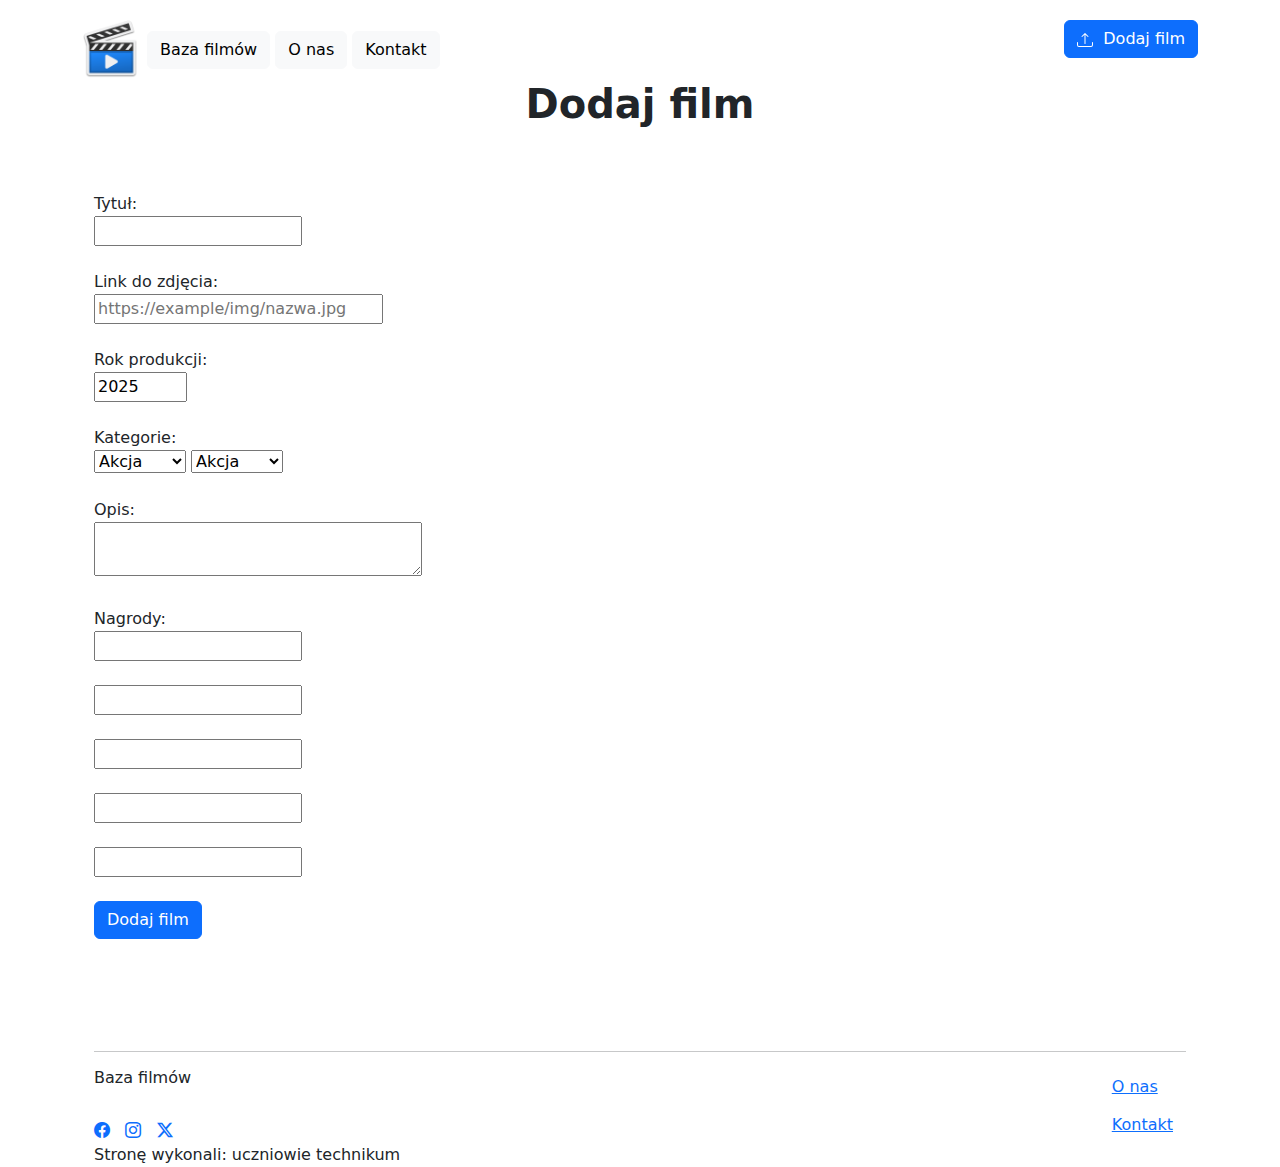
==== dodawanieFilmu.html @ 135ce3e7 "Add files via upload" ====
<!DOCTYPE html>
<html lang="pl">
<head>
    <meta charset="UTF-8">
    <meta name="viewport" content="width=device-width, initial-scale=1.0">
    <title>Baza filmów</title>
    <link rel="shortcut icon" href="movie.png" type="image/x-icon">
    <link rel="stylesheet" href="style.css">
    <link href="https://cdn.jsdelivr.net/npm/bootstrap@5.3.3/dist/css/bootstrap.min.css" rel="stylesheet" 
    integrity="sha384-QWTKZyjpPEjISv5WaRU9OFeRpok6YctnYmDr5pNlyT2bRjXh0JMhjY6hW+ALEwIH" crossorigin="anonymous">
    <link href="https://cdn.jsdelivr.net/npm/bootstrap-icons/font/bootstrap-icons.css" rel="stylesheet">

</head>
<body>
    <div class="container">
        <header>

            <div id="TopLeft">
                <a href="index.html"><img src="movie.png" alt="logo" width="60" height="60"></a>
                <a href="index.html"><button type="button" class="btn btn-light">Baza filmów</button></a>
                <a href="o-nas.html"><button type="button" class="btn btn-light">O nas</button></a>
                <a href="kontakt.html"><button type="button" class="btn btn-light">Kontakt</button></a>
            </div>

            <div id="TopRight">
                <a class="icon-link icon-link-hover" style="--bs-icon-link-transform: translate3d(0, -.125rem, 0);" href="dodawanieFilmu.html">
                    <button type="button" class="btn btn-primary">
                    <svg xmlns="http://www.w3.org/2000/svg" width="16" height="16" fill="currentColor" class="bi bi-upload" viewBox="0 0 16 16">
                        <path d="M.5 9.9a.5.5 0 0 1 .5.5v2.5a1 1 0 0 0 1 1h12a1 1 0 0 0 1-1v-2.5a.5.5 0 0 1 1 0v2.5a2 2 0 0 1-2 2H2a2 2 0 0 1-2-2v-2.5a.5.5 0 0 1 .5-.5"/>
                        <path d="M7.646 1.146a.5.5 0 0 1 .708 0l3 3a.5.5 0 0 1-.708.708L8.5 2.707V11.5a.5.5 0 0 1-1 0V2.707L5.354 4.854a.5.5 0 1 1-.708-.708z"/>
                      </svg>
                      &nbsp;Dodaj film
                    </button>
                  </a>
            </div>

        </header>

        <div class="container mt-4 search-div">
            <div class="d-flex justify-content-center mt-3">
                <h1 class="fw-bold">Dodaj film</h1>
            </div>
        </div>

        <main>
            <div class="container">
                <form action="">
                    <label for="title">Tytuł: </label><br>
                    <input type="text" name="nowy film" id="title" required><br><br>
                    <label for="image">Link do zdjęcia: </label><br>
                    <input type="url" name="image" id="image" placeholder="https://example/img/nazwa.jpg" pattern="https://.*" size="30" required><br><br>
                    <label for="prodYear">Rok produkcji: </label><br>
                    <input type="number" name="nowy film" id="prodYear" min="1900" max="2099" step="1" value="2025" required ><br><br>
                    <label for="category1">Kategorie:</label><br>
                    <select name="category1" id="category1">
                        <option value="Akcja">Akcja</option>
                        <option value="Dramat">Dramat</option>
                        <option value="Komedia">Komedia</option>
                        <option value="Horror">Horror</option>
                        <option value="Sci-Fi">Sci-Fi</option>
                    </select>
                    <select name="category2" id="category2">
                        <option value="Akcja">Akcja</option>
                        <option value="Dramat">Dramat</option>
                        <option value="Komedia">Komedia</option>
                        <option value="Horror">Horror</option>
                        <option value="Sci-Fi">Sci-Fi</option>
                    </select><br><br>
                    <label for="description">Opis:</label><br>
                    <textarea name="description" id="description"></textarea><br><br>
                    <label for="awards">Nagrody: </label><br>
                    <input type="text" name="award1" id="award1"><br><br>
                    <input type="text" name="award2" id="award2"><br><br>
                    <input type="text" name="award3" id="award3"><br><br>
                    <input type="text" name="award4" id="award4"><br><br>
                    <input type="text" name="award5" id="award5"><br><br>
                    <button type="submit" class="btn btn-primary">Dodaj film</button>
                </form>
            </div>
        </main>

        <footer class="container mt-4">
            <br><br><br>
            <hr>
    
            <div id="BottomLeft">
                <a href="index.html" id="BazaFilmow"><h6>Baza filmów</h6></a><br>
                <a href="facebook.com"><i class="bi bi-facebook"></i></a> &nbsp;
                <a href="instagram.com"><i class="bi bi-instagram"></i></a> &nbsp;
                <a href="x.com"><i class="bi bi-twitter-x"></i></a><br>
                Stronę wykonali: uczniowie technikum
            </div>
    
            <div id="BottomRight">
            <a href="o-nas.html"><button type="button" class="btn btn-link">O nas</button></a><br>
            <a href="kontakt.html"><button type="button" class="btn btn-link">Kontakt</button></a><br>
            </div>
    
        </footer>

    </div>
    
</body>
</html>
---- style.css ----
body{
    overflow-y: scroll;
}

header{
    margin-top: 20px;
}

#TopLeft{
    float: left;
}
#TopRight{
    float: right;
}
.search-div{
    clear: both;
}
.search-bar {
    background-color: #f8f9fa !important; 
    border-radius: 20px;
    max-width: 400px;
    position: relative;
}

.search-bar input {
    border-radius: 20px !important;
    background-color: #f8f9fa !important; 
    border: none; 
}

.search-bar input:focus {
    border-radius: 20px !important;
    background-color: #f8f9fa !important; 
    box-shadow: none !important; 
    outline: none !important; 
}

.search-bar .input-group-text {
    border-radius: 20px !important;
    background-color: #f8f9fa !important; 
    border: none;
}
.dropdown {
    position: relative; 
}

#categoryList {
    clear: both;
    position: absolute;
    top: 100%;
    left: 0;
    background-color: white;
    border-radius: 5px;
    box-shadow: 0px 4px 6px rgba(0, 0, 0, 0.1);
    padding: 10px;
    min-width: 150px;
    z-index: 9999; 
    display: none;
    border: 2px solid black;
}


#categoryList a {
    display: block;
    padding: 8px 12px;
    text-decoration: none;
    color: black;
}

#categoryList a:hover {
    background-color: #f0f0f0;
}


#lens{
    border: none;
    background-color: #f8f9fa;
}



main{
    margin-top: 5%;
}
.OddMovies{
    float: left;
}


.OddMovieDesc{
    float: right ;
}

.EvenMovies{
    clear: both;
    float: right;
}
.EvenMoviesDesc{
    float: left;
}

.Movies {
    text-decoration: none;
    color: inherit;
}

.rating input {
    display: none;
}
.rating label {
    font-size: 30px;
    color: gray;
    cursor: pointer;
}
.rating input:checked ~ label {
    color: gold;
}
.oceny{
    clear: both;
    text-align: center;
}
footer{
    clear: both;
    
}

#BottomLeft{
    clear: both;
    float: left;
}
#BazaFilmow{
    text-decoration: none;
    color: inherit;
}

#BottomRight{
    float: right;
}

.MoviePhotos{
    width: 100%;
    height: 50%;
}
#description{
    width: 30%;

}
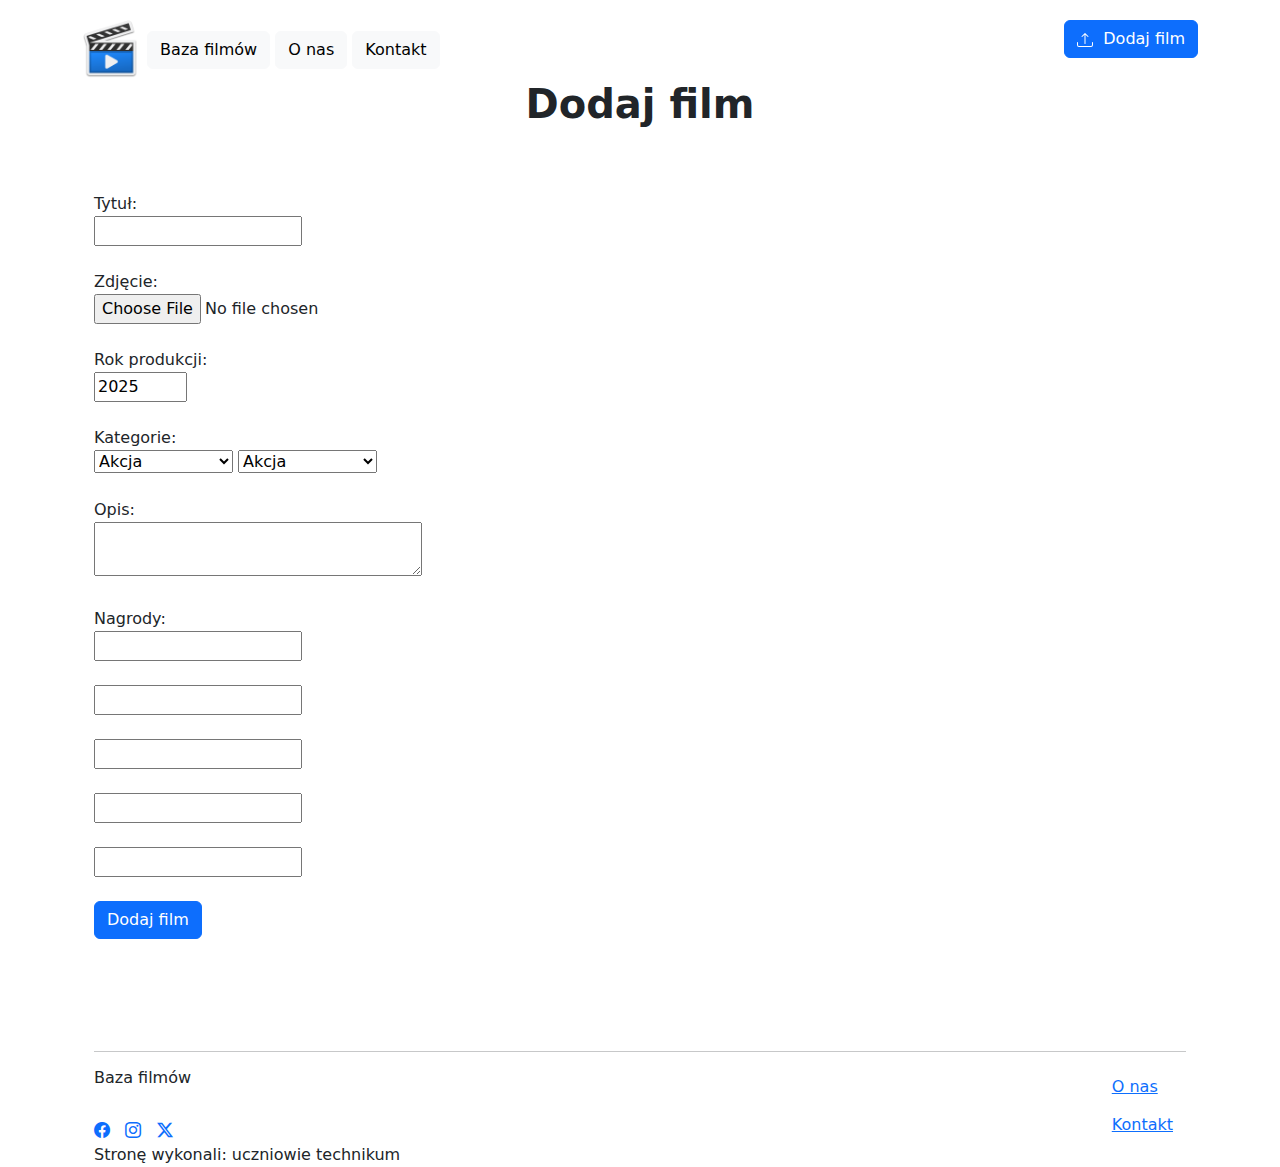
==== commit 8f3a1fd6: "Update dodawanieFilmu.html" ====
--- a/dodawanieFilmu.html
+++ b/dodawanieFilmu.html
@@ -47,24 +47,44 @@
                 <form action="">
                     <label for="title">Tytuł: </label><br>
                     <input type="text" name="nowy film" id="title" required><br><br>
-                    <label for="image">Link do zdjęcia: </label><br>
-                    <input type="url" name="image" id="image" placeholder="https://example/img/nazwa.jpg" pattern="https://.*" size="30" required><br><br>
+                    <label for="image">Zdjęcie: </label><br>
+                    <input type="file" name="image" id="image" placeholder="https://example/img/nazwa.jpg" pattern="https://.*" size="30" required><br><br>
                     <label for="prodYear">Rok produkcji: </label><br>
                     <input type="number" name="nowy film" id="prodYear" min="1900" max="2099" step="1" value="2025" required ><br><br>
                     <label for="category1">Kategorie:</label><br>
                     <select name="category1" id="category1">
-                        <option value="Akcja">Akcja</option>
+                        <option value="Akcja">Akcja</option> 
                         <option value="Dramat">Dramat</option>
                         <option value="Komedia">Komedia</option>
                         <option value="Horror">Horror</option>
                         <option value="Sci-Fi">Sci-Fi</option>
+                        <option value="Przygodowy">Przygodowy</option>
+                        <option value="Animacja">Animacja</option>
+                        <option value="Thriller">Thriller</option>
+                        <option value="Fantasy">Fantasy</option>
+                        <option value="Romans">Romans</option>
+                        <option value="Dokumentalny">Dokumentalny</option>
+                        <option value="Musical">Musical</option>
+                        <option value="Historyczny">Historyczny</option>
+                        <option value="Western">Western</option>
+                        <option value="Kryminał">Kryminał</option>
                     </select>
                     <select name="category2" id="category2">
-                        <option value="Akcja">Akcja</option>
+                        <option value="Akcja">Akcja</option> 
                         <option value="Dramat">Dramat</option>
                         <option value="Komedia">Komedia</option>
                         <option value="Horror">Horror</option>
                         <option value="Sci-Fi">Sci-Fi</option>
+                        <option value="Przygodowy">Przygodowy</option>
+                        <option value="Animacja">Animacja</option>
+                        <option value="Thriller">Thriller</option>
+                        <option value="Fantasy">Fantasy</option>
+                        <option value="Romans">Romans</option>
+                        <option value="Dokumentalny">Dokumentalny</option>
+                        <option value="Musical">Musical</option>
+                        <option value="Historyczny">Historyczny</option>
+                        <option value="Western">Western</option>
+                        <option value="Kryminał">Kryminał</option>
                     </select><br><br>
                     <label for="description">Opis:</label><br>
                     <textarea name="description" id="description"></textarea><br><br>
@@ -85,9 +105,9 @@
     
             <div id="BottomLeft">
                 <a href="index.html" id="BazaFilmow"><h6>Baza filmów</h6></a><br>
-                <a href="facebook.com"><i class="bi bi-facebook"></i></a> &nbsp;
-                <a href="instagram.com"><i class="bi bi-instagram"></i></a> &nbsp;
-                <a href="x.com"><i class="bi bi-twitter-x"></i></a><br>
+                <a href="https://www.facebook.com/" target="_blank"><i class="bi bi-facebook"></i></a> &nbsp;
+                <a href="https://www.instagram.com/" target="_blank"><i class="bi bi-instagram"></i></a> &nbsp;
+                <a href="https://x.com/" target="_blank"><i class="bi bi-twitter-x"></i></a><br>
                 Stronę wykonali: uczniowie technikum
             </div>
     
@@ -101,4 +121,4 @@
     </div>
     
 </body>
-</html>+</html>
--- a/style.css
+++ b/style.css
@@ -82,10 +82,20 @@
 main{
     margin-top: 5%;
 }
+
+
 .OddMovies{
     float: left;
 }
-
+.MovieH5{
+    float: left;
+}
+.MovieControls{
+    float: right;
+    border: none;
+    background-color: white;
+    margin: 1%;
+}
 
 .OddMovieDesc{
     float: right ;
@@ -102,6 +112,9 @@
 .Movies {
     text-decoration: none;
     color: inherit;
+}
+.UserRatings{
+    color: gold;
 }
 
 .rating input {
@@ -145,3 +158,4 @@
     width: 30%;
 
 }
+
